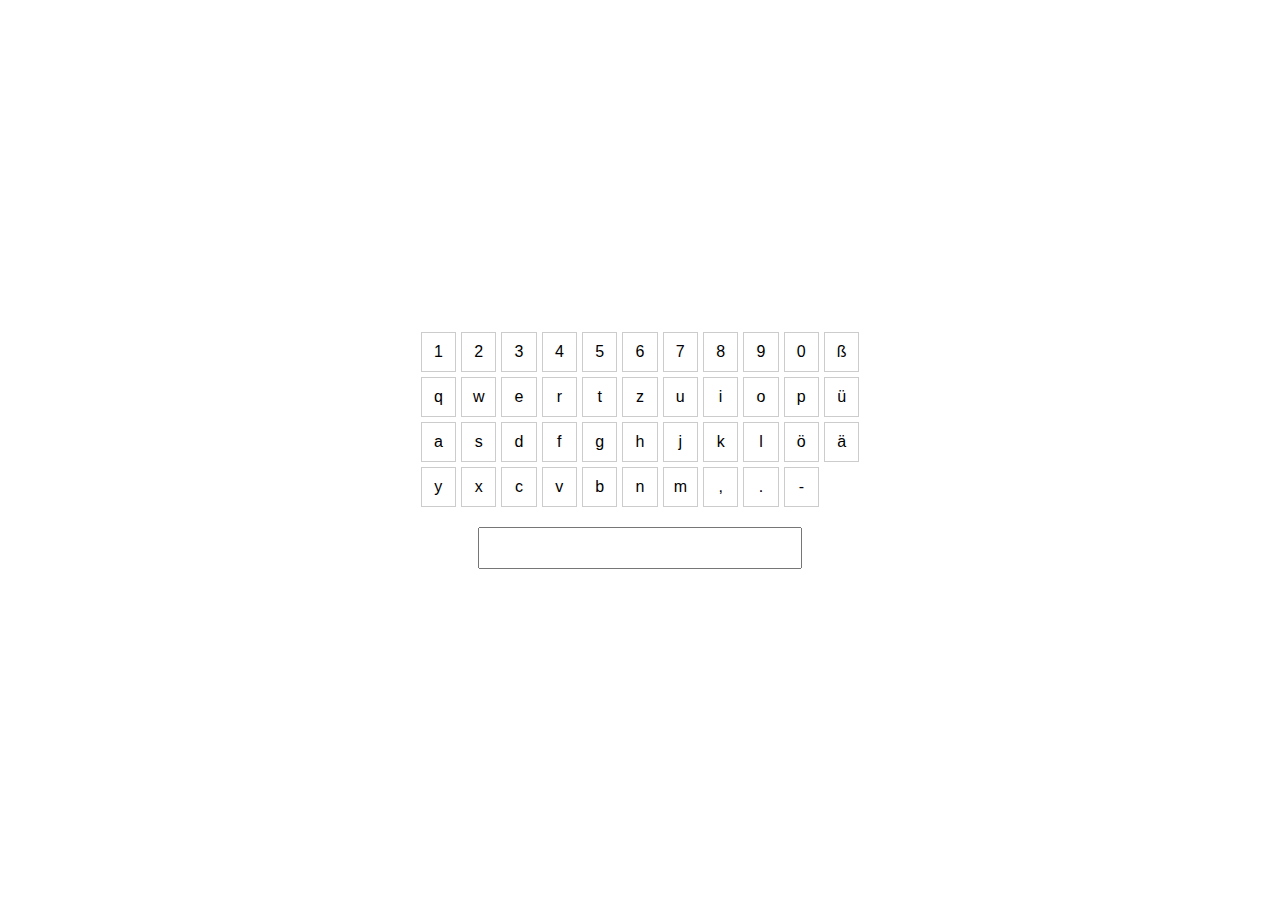
==== index.html @ 9b4085ab "Merge branch 'master'" ====
<!DOCTYPE html>
<html lang="en">
<head>
    <meta charset="UTF-8">
    <meta name="viewport" content="width=device-width, initial-scale=1.0">
    <title>Virtual Keyboard</title>
    <style>
        body {
            font-family: Arial, sans-serif;
            display: flex;
            flex-direction: column;
            align-items: center;
            justify-content: center;
            height: 100vh;
            margin: 0;
        }

        #keyboard {
            display: grid;
            grid-template-columns: repeat(11, 1fr);
            gap: 5px;
        }

        .key {
            padding: 10px;
            text-align: center;
            cursor: pointer;
            border: 1px solid #ccc;
        }

        #textbox {
            margin-top: 20px;
            padding: 10px;
            width: 300px;
            font-size: 16px;
        }
    </style>
</head>
<body>

<div id="keyboard"></div>
<input type="text" id="textbox" readonly>

<script>
    const keyboardLayout = [
        '1234567890ß',
        'qwertzuiopü',
        'asdfghjklöä',
        'yxcvbnm,.-'
    ];

    const keyboardContainer = document.getElementById('keyboard');
    const textbox = document.getElementById('textbox');

    keyboardLayout.forEach(row => {
        row.split('').forEach(key => {
            const keyElement = document.createElement('div');
            keyElement.classList.add('key');
            keyElement.textContent = key;
            keyElement.addEventListener('click', () => appendToTextbox(key));
            keyboardContainer.appendChild(keyElement);
        });
    });

    function appendToTextbox(character) {
        textbox.value += character;
    }
</script>

</body>
</html>
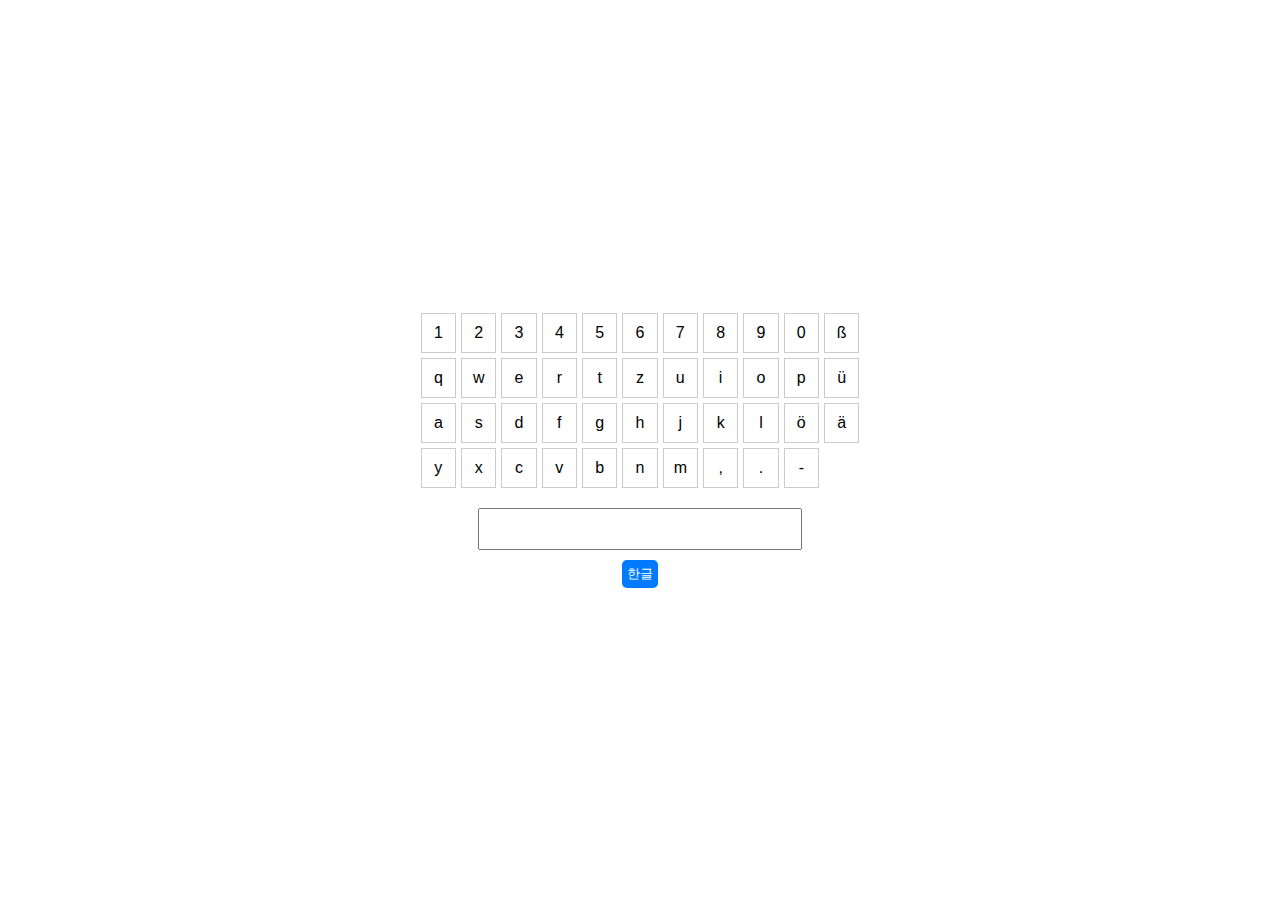
==== commit 4602fc9b: "Korean Keyboard layout and languageSwitch button added" ====
--- a/index.html
+++ b/index.html
@@ -34,37 +34,71 @@
             width: 300px;
             font-size: 16px;
         }
+
+        #languageSwitch {
+            margin-top: 10px;
+            cursor: pointer;
+            padding: 5px;
+            background-color: #007BFF;
+            color: white;
+            border: none;
+            border-radius: 5px;
+        }
     </style>
 </head>
 <body>
 
 <div id="keyboard"></div>
 <input type="text" id="textbox" readonly>
+<button id="languageSwitch">한글</button>
 
 <script>
-    const keyboardLayout = [
-        '1234567890ß',
-        'qwertzuiopü',
-        'asdfghjklöä',
-        'yxcvbnm,.-'
-    ];
+    let isKoreanLayout = false;
+
+    const keyboardLayouts = {
+        korean: [
+            'ㅂㅈㄷㄱㅅㅛㅕㅑㅐㅔ',
+            'ㅁㄴㅇㄹㅎㅗㅓㅏㅣ',
+            'ㅋㅌㅊㅍㅠㅜㅡ',
+            'ㄲㄸㅃㅆㅉ'
+        ],
+        german: [
+            '1234567890ß',
+            'qwertzuiopü',
+            'asdfghjklöä',
+            'yxcvbnm,.-'
+        ]
+    };
 
     const keyboardContainer = document.getElementById('keyboard');
     const textbox = document.getElementById('textbox');
+    const languageSwitchButton = document.getElementById('languageSwitch');
 
-    keyboardLayout.forEach(row => {
-        row.split('').forEach(key => {
-            const keyElement = document.createElement('div');
-            keyElement.classList.add('key');
-            keyElement.textContent = key;
-            keyElement.addEventListener('click', () => appendToTextbox(key));
-            keyboardContainer.appendChild(keyElement);
+    function createKeyboard(layout) {
+        keyboardContainer.innerHTML = '';
+        layout.forEach(row => {
+            row.split('').forEach(key => {
+                const keyElement = document.createElement('div');
+                keyElement.classList.add('key');
+                keyElement.textContent = key;
+                keyElement.addEventListener('click', () => appendToTextbox(key));
+                keyboardContainer.appendChild(keyElement);
+            });
         });
-    });
+    }
 
     function appendToTextbox(character) {
         textbox.value += character;
     }
+
+    languageSwitchButton.addEventListener('click', () => {
+        isKoreanLayout = !isKoreanLayout;
+        languageSwitchButton.textContent = isKoreanLayout ? 'German' : '한글';
+        createKeyboard(isKoreanLayout ? keyboardLayouts.korean : keyboardLayouts.german);
+    });
+
+    // Initial keyboard layout
+    createKeyboard(keyboardLayouts.german);
 </script>
 
 </body>
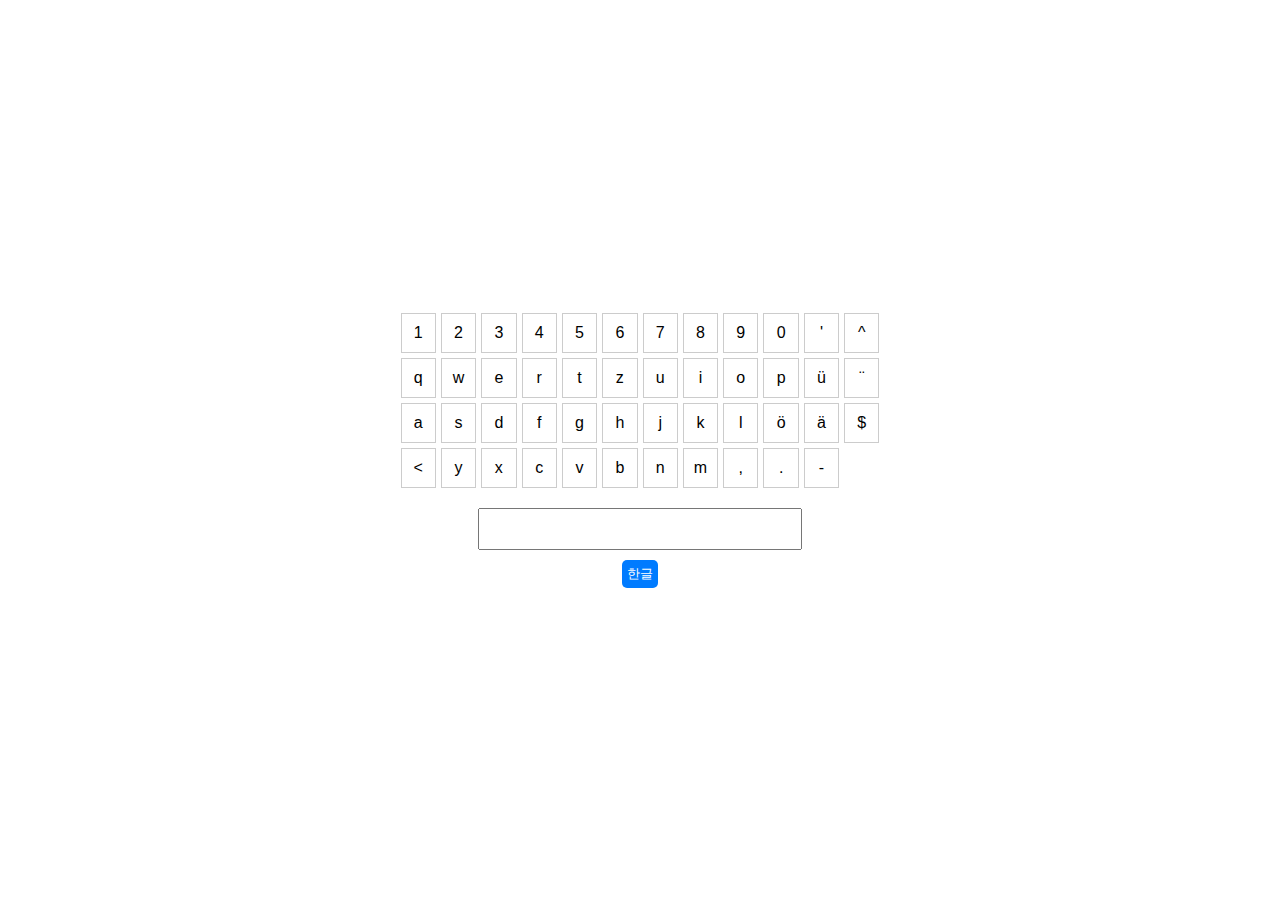
==== commit e36672e3: "basic german, korean keyboard layout" ====
--- a/index.html
+++ b/index.html
@@ -17,7 +17,7 @@
 
         #keyboard {
             display: grid;
-            grid-template-columns: repeat(11, 1fr);
+            grid-template-columns: repeat(12, 1fr);
             gap: 5px;
         }
 
@@ -57,16 +57,16 @@
 
     const keyboardLayouts = {
         korean: [
-            'ㅂㅈㄷㄱㅅㅛㅕㅑㅐㅔ',
-            'ㅁㄴㅇㄹㅎㅗㅓㅏㅣ',
-            'ㅋㅌㅊㅍㅠㅜㅡ',
-            'ㄲㄸㅃㅆㅉ'
+            '1234567890-=',
+            'ㅂㅈㄷㄱㅅㅛㅕㅑㅐㅔ[]',
+            'ㅁㄴㅇㄹㅎㅗㅓㅏㅣ;\'\\',
+            'ㅋㅌㅊㅍㅠㅜㅡ,./'
         ],
         german: [
-            '1234567890ß',
-            'qwertzuiopü',
-            'asdfghjklöä',
-            'yxcvbnm,.-'
+            '1234567890\'^',
+            'qwertzuiopü¨',
+            'asdfghjklöä$',
+            '<yxcvbnm,.-'
         ]
     };
 
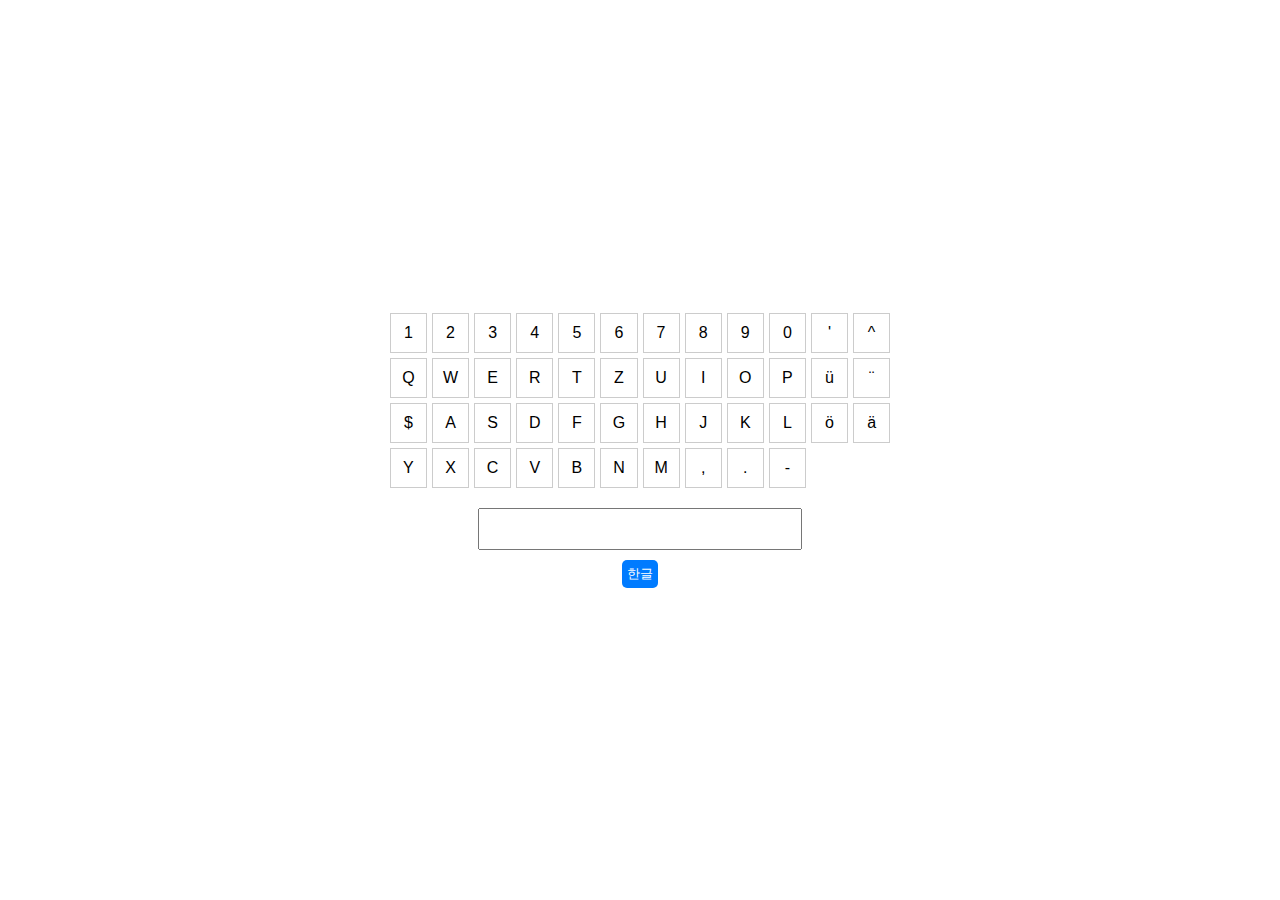
==== commit d1933da9: "Simulate Backpace" ====
--- a/index.html
+++ b/index.html
@@ -3,7 +3,7 @@
 <head>
     <meta charset="UTF-8">
     <meta name="viewport" content="width=device-width, initial-scale=1.0">
-    <title>Virtual Keyboard</title>
+    <title>index.html Virtual Keyboard</title>
     <style>
         body {
             font-family: Arial, sans-serif;
@@ -53,53 +53,75 @@
 <button id="languageSwitch">한글</button>
 
 <script>
-    let isKoreanLayout = false;
+// Variable to track the current keyboard layout (Korean or German)
+let isKoreanLayout = false;
 
-    const keyboardLayouts = {
-        korean: [
-            '1234567890-=',
-            'ㅂㅈㄷㄱㅅㅛㅕㅑㅐㅔ[]',
-            'ㅁㄴㅇㄹㅎㅗㅓㅏㅣ;\'\\',
-            'ㅋㅌㅊㅍㅠㅜㅡ,./'
-        ],
-        german: [
-            '1234567890\'^',
-            'qwertzuiopü¨',
-            'asdfghjklöä$',
-            '<yxcvbnm,.-'
-        ]
-    };
+// Object containing keyboard layouts for Korean and German
+const keyboardLayouts = {
+    german: [
+        '1234567890\'^',
+        'QWERTZUIOPü¨$',
+        'ASDFGHJKLöä',
+        'YXCVBNM,.-'
+    ],
+    korean: [
+        '1234567890-=',
+        'ㅂㅈㄷㄱㅅㅛㅕㅑㅐㅔ[]\\',
+        'ㅁㄴㅇㄹㅎㅗㅓㅏㅣ;\'',
+        'ㅋㅌㅊㅍㅠㅜㅡ,./'
+    ],
+    german2: [
+        {label: 1, id: 1, class:''}, {label: 1, id: 1, class:''},{label: 1, id: 1, class:''},{label: 'capslock', id: 1, class:'double-width'},{label: 1, id: 1, class:''},{label: 1, id: 1, class:''}, {},
+        'ㅂㅈㄷㄱㅅㅛㅕㅑㅐㅔ[]\\',
+        'ㅁㄴㅇㄹㅎㅗㅓㅏㅣ;\'',
+        'ㅋㅌㅊㅍㅠㅜㅡ,./'
+    ],
+};
 
-    const keyboardContainer = document.getElementById('keyboard');
-    const textbox = document.getElementById('textbox');
-    const languageSwitchButton = document.getElementById('languageSwitch');
+// DOM elements
+const keyboardContainer = document.getElementById('keyboard');
+const textbox = document.getElementById('textbox');
+const languageSwitchButton = document.getElementById('languageSwitch');
 
-    function createKeyboard(layout) {
-        keyboardContainer.innerHTML = '';
-        layout.forEach(row => {
-            row.split('').forEach(key => {
-                const keyElement = document.createElement('div');
-                keyElement.classList.add('key');
-                keyElement.textContent = key;
-                keyElement.addEventListener('click', () => appendToTextbox(key));
-                keyboardContainer.appendChild(keyElement);
-            });
+// Function to create the virtual keyboard based on the layout
+function createKeyboard(layout) {
+    keyboardContainer.innerHTML = '';
+
+    layout.forEach(row => {
+        row.split('').forEach(key => {
+            
+            // Create a div element for each key in the layout
+            const keyElement = document.createElement('div');
+            keyElement.classList.add('key');
+            keyElement.textContent = key;
+            // Add click event listener to append key to the textbox
+            keyElement.addEventListener('click', () => appendToTextbox(key));
+            // Append the key element to the keyboard container
+            keyboardContainer.appendChild(keyElement);
+            console.log("What is key: ",key);
         });
-    }
+        console.log("What ist row: ",row );
+    });
+}
 
-    function appendToTextbox(character) {
-        textbox.value += character;
-    }
+// Function to append a character to the textbox
+function appendToTextbox(character) {
+    textbox.value += character;
+}
 
-    languageSwitchButton.addEventListener('click', () => {
-        isKoreanLayout = !isKoreanLayout;
-        languageSwitchButton.textContent = isKoreanLayout ? 'German' : '한글';
-        createKeyboard(isKoreanLayout ? keyboardLayouts.korean : keyboardLayouts.german);
-    });
+// Event listener for language switch button
+languageSwitchButton.addEventListener('click', () => {
+    // Toggle between Korean and German layouts
+    isKoreanLayout = !isKoreanLayout;
+    // Update button text based on the current layout
+    languageSwitchButton.textContent = isKoreanLayout ? 'German' : '한글';
+    // Create the keyboard based on the selected layout
+    createKeyboard(isKoreanLayout ? keyboardLayouts.korean : keyboardLayouts.german);
+});
 
-    // Initial keyboard layout
-    createKeyboard(keyboardLayouts.german);
+// Initial keyboard layout (German)
+createKeyboard(keyboardLayouts.german);
 </script>
 
 </body>
-</html>
+</html>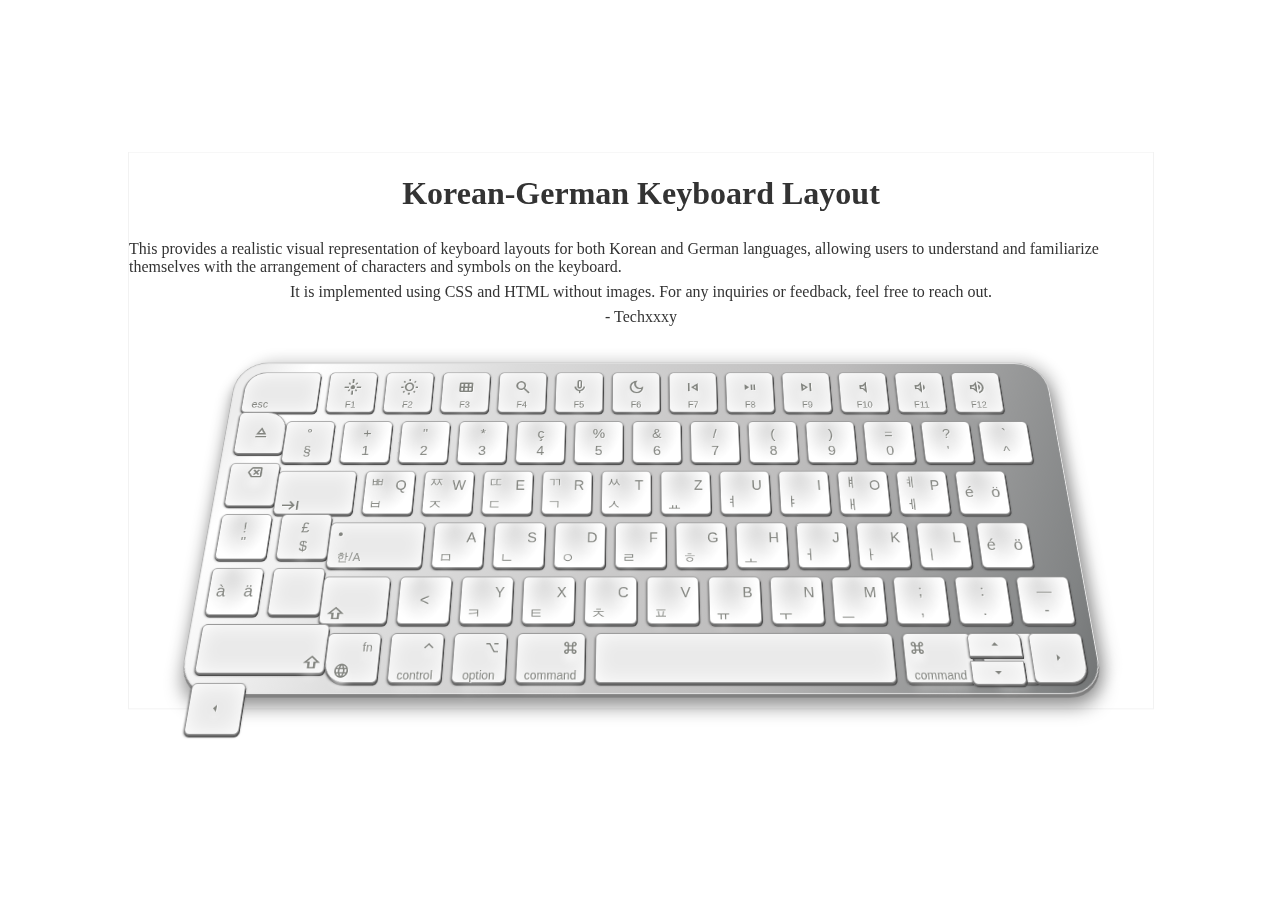
==== commit 249f0079: "bootstrap design applied, text matching, random word supported" ====
--- a/index.html
+++ b/index.html
@@ -1,127 +1,119 @@
 <!DOCTYPE html>
-<html lang="en">
+<html lang="ko">
 <head>
     <meta charset="UTF-8">
     <meta name="viewport" content="width=device-width, initial-scale=1.0">
-    <title>index.html Virtual Keyboard</title>
-    <style>
-        body {
-            font-family: Arial, sans-serif;
-            display: flex;
-            flex-direction: column;
-            align-items: center;
-            justify-content: center;
-            height: 100vh;
-            margin: 0;
-        }
-
-        #keyboard {
-            display: grid;
-            grid-template-columns: repeat(12, 1fr);
-            gap: 5px;
-        }
-
-        .key {
-            padding: 10px;
-            text-align: center;
-            cursor: pointer;
-            border: 1px solid #ccc;
-        }
-
-        #textbox {
-            margin-top: 20px;
-            padding: 10px;
-            width: 300px;
-            font-size: 16px;
-        }
-
-        #languageSwitch {
-            margin-top: 10px;
-            cursor: pointer;
-            padding: 5px;
-            background-color: #007BFF;
-            color: white;
-            border: none;
-            border-radius: 5px;
-        }
-    </style>
+    <meta name="description" content="This provides a realistic visual representation of keyboard layouts for both Korean and German languages, allowing users to understand and familiarize themselves with the arrangement of characters and symbols on the keyboard. It is implemented using 100% CSS and HTML without images.">
+    <meta name="keywords" content="aple, mac, keyboard, pure, HTML, CSS, korean, german, hangul, layout">
+    <meta name="author" content="techxxxy">
+    <link rel="stylesheet" href="./css/icons.css">  <!-- Google Material Symbols https://fonts.google.com/icons -->
+    <link rel="stylesheet" href="./css/styles.css">
+    <link rel="stylesheet" href="./css/keyboard.css">
+    <title>Korean German Keyboard with CSS</title>
 </head>
 <body>
-
-<div id="keyboard"></div>
-<input type="text" id="textbox" readonly>
-<button id="languageSwitch">한글</button>
-
-<script>
-// Variable to track the current keyboard layout (Korean or German)
-let isKoreanLayout = false;
-
-// Object containing keyboard layouts for Korean and German
-const keyboardLayouts = {
-    german: [
-        '1234567890\'^',
-        'QWERTZUIOPü¨$',
-        'ASDFGHJKLöä',
-        'YXCVBNM,.-'
-    ],
-    korean: [
-        '1234567890-=',
-        'ㅂㅈㄷㄱㅅㅛㅕㅑㅐㅔ[]\\',
-        'ㅁㄴㅇㄹㅎㅗㅓㅏㅣ;\'',
-        'ㅋㅌㅊㅍㅠㅜㅡ,./'
-    ],
-    german2: [
-        {label: 1, id: 1, class:''}, {label: 1, id: 1, class:''},{label: 1, id: 1, class:''},{label: 'capslock', id: 1, class:'double-width'},{label: 1, id: 1, class:''},{label: 1, id: 1, class:''}, {},
-        'ㅂㅈㄷㄱㅅㅛㅕㅑㅐㅔ[]\\',
-        'ㅁㄴㅇㄹㅎㅗㅓㅏㅣ;\'',
-        'ㅋㅌㅊㅍㅠㅜㅡ,./'
-    ],
-};
-
-// DOM elements
-const keyboardContainer = document.getElementById('keyboard');
-const textbox = document.getElementById('textbox');
-const languageSwitchButton = document.getElementById('languageSwitch');
-
-// Function to create the virtual keyboard based on the layout
-function createKeyboard(layout) {
-    keyboardContainer.innerHTML = '';
-
-    layout.forEach(row => {
-        row.split('').forEach(key => {
-            
-            // Create a div element for each key in the layout
-            const keyElement = document.createElement('div');
-            keyElement.classList.add('key');
-            keyElement.textContent = key;
-            // Add click event listener to append key to the textbox
-            keyElement.addEventListener('click', () => appendToTextbox(key));
-            // Append the key element to the keyboard container
-            keyboardContainer.appendChild(keyElement);
-            console.log("What is key: ",key);
-        });
-        console.log("What ist row: ",row );
-    });
-}
-
-// Function to append a character to the textbox
-function appendToTextbox(character) {
-    textbox.value += character;
-}
-
-// Event listener for language switch button
-languageSwitchButton.addEventListener('click', () => {
-    // Toggle between Korean and German layouts
-    isKoreanLayout = !isKoreanLayout;
-    // Update button text based on the current layout
-    languageSwitchButton.textContent = isKoreanLayout ? 'German' : '한글';
-    // Create the keyboard based on the selected layout
-    createKeyboard(isKoreanLayout ? keyboardLayouts.korean : keyboardLayouts.german);
-});
-
-// Initial keyboard layout (German)
-createKeyboard(keyboardLayouts.german);
-</script>
-
+<div>
+    <div class="kayboard-container"> <!-- Removing this <div> element may cause the <li> items to overflow outside of the keyboard shape. -->
+        <h1>Korean-German Keyboard Layout</h1>
+        <p>This provides a realistic visual representation of keyboard layouts
+            for both Korean and German languages, allowing users to understand 
+            and familiarize themselves with the arrangement of characters and symbols on the keyboard.</p>
+       <p>It is implemented using CSS and HTML without images. 
+           For any inquiries or feedback, feel free to reach out.</p>
+       <p>- Techxxxy</p>
+        <div class="keyboard">
+            <ul class="funtion-keys">
+                <li class="esc"><div>esc</div></li>
+                <li><div><div class="symbol"><span class="material-symbols-outlined"> flare </span></div><div class="fn">F1 </div></div></li>
+                <li><div><div class="symbol"><span class="material-symbols-outlined"> wb_sunny </span></div><div class="fn">F2 </div></div></li>
+                <li><div><div class="symbol"><span class="material-symbols-outlined"> view_module </span>   </div><div class="fn">F3 </div></div></li>
+                <li><div><div class="symbol"><span class="material-symbols-outlined">search</span>  </div><div class="fn">F4 </div></div></li>
+                <li><div><div class="symbol"><span class="material-symbols-outlined">mic</span>  </div><div class="fn">F5 </div></div></li>
+                <li><div><div class="symbol"><span class="material-symbols-outlined"> dark_mode </span></div><div class="fn">F6 </div></div></li>
+                <li><div><div class="symbol"><span class="material-symbols-outlined"> skip_previous </span></div><div class="fn">F7 </div></div></li>
+                <li><div><div class="symbol"><span class="material-symbols-outlined"> play_pause </span> </div><div class="fn">F8 </div></div></li>
+                <li><div><div class="symbol"><span class="material-symbols-outlined"> skip_next </span> </div><div class="fn">F9 </div></div></li>
+                <li><div><div class="symbol"><span class="material-symbols-outlined"> volume_mute </span>  </div><div class="fn">F10</div></div></li>
+                <li><div><div class="symbol"> <span class="material-symbols-outlined"> volume_down </span> </div><div class="fn">F11</div></div></li>
+                <li><div><div class="symbol"><span class="material-symbols-outlined"> volume_up </span>  </div><div class="fn">F12</div></div></li>
+                <li class="fnLast last-key"><div class="eject"><span class="material-symbols-outlined">eject</span></div></li>
+            </ul>
+            <ul class="number-keys printable">
+                <li class="first"><div> <div class="upper-part">°</div> <div class="lower-part">§ </div> </div> </li></li>
+                <li> <div> <div class="upper-part">+         </div> <div class="lower-part">1      </div> </div> </li>
+                <li> <div> <div class="upper-part">&quot;    </div> <div class="lower-part">2      </div> </div> </li>
+                <li> <div> <div class="upper-part">&ast;     </div> <div class="lower-part">3      </div> </div> </li>
+                <li> <div> <div class="upper-part">ç         </div> <div class="lower-part">4      </div> </div> </li>
+                <li> <div> <div class="upper-part">&percnt;  </div> <div class="lower-part">5      </div> </div> </li>
+                <li> <div> <div class="upper-part">&amp;     </div> <div class="lower-part">6      </div> </div> </li>
+                <li> <div> <div class="upper-part">&sol;     </div> <div class="lower-part">7      </div> </div> </li>
+                <li> <div> <div class="upper-part">&lpar;    </div> <div class="lower-part">8      </div> </div> </li>
+                <li> <div> <div class="upper-part">&rpar;    </div> <div class="lower-part">9      </div> </div> </li>
+                <li> <div> <div class="upper-part">=         </div> <div class="lower-part">0      </div> </div> </li>
+                <li> <div> <div class="upper-part">&quest;   </div> <div class="lower-part">&apos; </div> </div> </li>
+                <li> <div> <div class="upper-part">&grave;   </div> <div class="lower-part">&Hat;  </div> </div> </li>
+                <li id="backButton" class="backspace last-key"><div><span class="material-symbols-outlined"> backspace </span></div></li>
+            </ul>
+            <ul class="alpabets-qwe printable">
+                <li class="tab"><div><span class="material-symbols-outlined"> keyboard_tab </span></div></li>
+                <li> <div class="qType"> <div class="ko2">ㅃ    </div> <div class="de1">Q       </div> <div class="ko2">ㅂ</div> </div> </li>
+                <li> <div class="qType"> <div class="ko2">ㅉ    </div> <div class="de1">W       </div> <div class="ko2">ㅈ</div> </div> </li>
+                <li> <div class="qType"> <div class="ko2">ㄸ    </div> <div class="de1">E       </div> <div class="ko2">ㄷ</div> </div> </li>
+                <li> <div class="qType"> <div class="ko2">ㄲ    </div> <div class="de1">R       </div> <div class="ko2">ㄱ</div> </div> </li>
+                <li> <div class="qType"> <div class="ko2">ㅆ    </div> <div class="de1">T       </div> <div class="ko2">ㅅ</div> </div> </li>
+                <li> <div class="aType"> <div class="de1">Z    </div> <div class="ko1">ㅛ       </div> </div> </li>
+                <li> <div class="aType"> <div class="de1">U    </div> <div class="ko1 vowel">ㅕ </div> </div> </li>
+                <li> <div class="aType"> <div class="de1">I    </div> <div class="ko1 vowel">ㅑ </div> </div> </li>
+                <li> <div class="qType"> <div class="ko2">ㅒ    </div> <div class="de1">O       </div> <div class="ko2">ㅐ</div> </div> </li>
+                <li> <div class="qType"> <div class="ko2">ㅖ    </div> <div class="de1">P       </div> <div class="ko2">ㅔ</div> </div> </li>
+                <li>é &nbsp&nbsp ö</li>
+                <li> <div> <div class="upper-part">&excl;</div> <div class="upper-part">&quot;</div> </div> </li>
+                <li class="last-key"><div> <div class="upper-part">£</div> <div class="lower-part">$</div> </div></li>
+            </ul>
+            <ul class="alpabets-asd printable">
+                <li class="capsLock"><div> <div class="upper-part">&#x2022;</div> <div class="lower-part">한/A</div></div></li>
+                <li> <div class="aType"> <div class="de1">A</div> <div class="ko1">ㅁ</div> </div> </li>
+                <li> <div class="aType"> <div class="de1">S</div> <div class="ko1">ㄴ</div> </div> </li>
+                <li> <div class="aType"> <div class="de1">D</div> <div class="ko1">ㅇ</div> </div> </li>
+                <li> <div class="aType"> <div class="de1">F</div> <div class="ko1">ㄹ</div> </div> </li>
+                <li> <div class="aType"> <div class="de1">G</div> <div class="ko1">ㅎ</div> </div> </li>
+                <li> <div class="aType"> <div class="de1">H</div> <div class="ko1">ㅗ</div> </div> </li>
+                <li> <div class="aType"> <div class="de1">J</div> <div class="ko1 vowel">ㅓ</div> </div> </li>
+                <li> <div class="aType"> <div class="de1">K</div> <div class="ko1 vowel">ㅏ</div> </div> </li>
+                <li> <div class="aType"> <div class="de1">L</div> <div class="ko1 vowel">ㅣ</div> </div> </li>
+                <li>é &nbsp;&nbsp; ö</li>
+                <li>à &nbsp;&nbsp; ä</li>
+                <li class="enter last-key"><div><span class="material-symbols-outlined"> keyboard_return </span></div></li>
+            </ul>
+            <ul class="alpabets-yxc printable">
+                <li class="shift"><div><span class="material-symbols-outlined"> shift </span></div></li>
+                <li>&lt;</li>
+                <li> <div class="aType"> <div class="de1">Y</div> <div class="ko1">ㅋ</div> </div> </li>
+                <li> <div class="aType"> <div class="de1">X</div> <div class="ko1">ㅌ</div> </div> </li>
+                <li> <div class="aType"> <div class="de1">C</div> <div class="ko1">ㅊ</div> </div> </li>
+                <li> <div class="aType"> <div class="de1">V</div> <div class="ko1">ㅍ</div> </div> </li>
+                <li> <div class="aType"> <div class="de1">B</div> <div class="ko1">ㅠ</div> </div> </li>
+                <li> <div class="aType"> <div class="de1">N</div> <div class="ko1">ㅜ</div> </div> </li>
+                <li> <div class="aType"> <div class="de1">M</div> <div class="ko1">ㅡ</div> </div> </li>
+                <li> <div class="numberType"> <div class="upper-part">&#x3b;</div> <div class="lower-part">,</div> </div> </li>
+                <li> <div class="numberType"> <div class="upper-part">:</div> <div class="lower-part">.</div> </div> </li>
+                <li> <div class="numberType"> <div class="upper-part">&horbar;</div> <div class="lower-part">-</div> </div> </li>
+                <li class="right-shift last-key"><div><span class="material-symbols-outlined"> shift </span></div></li>
+            </ul>
+            <ul class="control-keys">
+                <li class="lang"><div class="language">fn</div><div><span class="material-symbols-outlined">language</span></div></li>
+                <li><div class="control"><span class="material-symbols-outlined"> keyboard_control_key </span></div><div>control </div></li>
+                <li><div class="option"> <span class="material-symbols-outlined"> keyboard_option_key </span></div><div>option</div></li>
+                <li class="command"><div class="commandL"><span class="material-symbols-outlined"> keyboard_command_key </span></div><div>command</div></li>
+                <li class="space-bar">&nbsp</li>
+                <li class="command"><div class="commandR"><span class="material-symbols-outlined"> keyboard_command_key </span></div> <div>command</div></li>
+                <li><div class="right-option"><span class="material-symbols-outlined"> keyboard_option_key </span></div><div>opion</div></li>
+                <li><div class="arrow"><span class="material-symbols-outlined"> arrow_left </span></div></li>
+                <li class="upArrow"><span class="material-symbols-outlined"> arrow_drop_up </span></li>
+                <li class="downArrow"><span class="material-symbols-outlined">arrow_drop_down</span></li>               
+                <li class="right last-key"><div class="arrow"><span class="material-symbols-outlined">arrow_right </span></div></li>
+            </ul>
+        </div>
+    </div>
 </body>
-</html>+</html>
--- a/css/icons.css
+++ b/css/icons.css
@@ -0,0 +1,22 @@
+/* fallback */
+@font-face {
+    font-family: 'Material Symbols Outlined';
+    font-style: normal;
+    font-weight: 400;
+    src: url("../fonts/google-material-symbols.woff2") format("woff2") }
+  
+  .material-symbols-outlined {
+    font-family: 'Material Symbols Outlined';
+    font-weight: normal;
+    font-style: normal;
+    font-size: 24px;
+    line-height: 1;
+    letter-spacing: normal;
+    text-transform: none;
+    display: inline-block;
+    white-space: nowrap;
+    word-wrap: normal;
+    direction: ltr;
+    -webkit-font-feature-settings: 'liga';
+    -webkit-font-smoothing: antialiased;
+  }--- a/css/styles.css
+++ b/css/styles.css
@@ -0,0 +1,51 @@
+body {
+    display: flex;
+    flex-direction: column;
+    justify-content: center;
+    width: 100%;
+    /* or any desired width */
+    height: 100vh;
+    margin: 0;
+    color: #333;
+    margin: 0px;
+    padding: 0px;
+
+    overflow-x: auto;
+    /* Enable horizontal scrolling */
+
+}
+
+.body-container {
+    margin: 20px 20px 20px 20px;
+    border: #33333314 1px solid;
+}
+
+.typing-practice input {
+    width: 300px;
+}
+
+div.language-change-group {
+    margin: 20px 0px 10px 0px;
+}
+
+#textDisplay {
+    line-height: 30px;
+    height: 30px;
+    font-size: 20px;
+
+}
+
+p {
+    margin: 8px 0 0 0;
+    max-width: 1073;
+}
+
+
+#target-vocaburary {
+    font-size: 60px;
+    height:60px;
+    line-height: 60px;
+    text-align: center;
+    height: 60px;
+    color: chocolate;
+}--- a/css/keyboard.css
+++ b/css/keyboard.css
@@ -0,0 +1,162 @@
+
+div.kayboard-container {
+    transform: scale(0.8, 0.8); /* here you can resize the whole keyboard  */
+    margin: -40px 0 0 0px; /*when transformed, margine needs to be adjusted too */
+    min-width: 800px;
+    display: flex;
+    flex-direction: column;
+    justify-content: center;
+    align-items: center;
+    width: 100vw;
+    font-size: 20px;
+    border: #33333314 1px solid;
+
+}
+
+.keyboard {
+    font-family: Arial, Helvetica, sans-serif, "Arial Rounded";
+    transform: perspective(1080px) rotateX(20deg);
+    border: 1px solid rgb(231, 231, 231);
+    border-radius: 40px;
+    margin: 20px;
+    width: 1075px;
+    height: 436px;
+    background: #bec4c6;
+    /* not selectable text */
+    -moz-user-select: -moz-none; -khtml-user-select: none; -webkit-user-select: none; -ms-user-select: none; user-select: none; cursor: default;
+
+    background-image: -webkit-gradient( linear, left top, right bottom, color-stop(0.03, #ededed), color-stop(0.08, #ffffff), color-stop(0.30, #dbdbdb), color-stop(0.64, #bdbcbc), color-stop(0.95, #606060a5), color-stop(1,#464646a5) ); 
+    -webkit-box-shadow: inset 0px 0px 1px #d3d3d3, 0 1px 0 #807f7f, 0px -1px 0px #b6b6b6, -1px 0px 0px #b6b6b6, 10px -5px 20px #e0e0e0, 0 4px 0 #878787, 0 15px 20px #9d9d9d;
+    -moz-box-shadow: inset 0px 0px 1px #d3d3d3, 0 1px 0 #807f7f, 0px -1px 0px #b6b6b6, -1px 0px 0px #b6b6b6, 10px -5px 20px #e0e0e0, 0 4px 0 #878787, 0 15px 20px #9d9d9d;
+    box-shadow: inset 0px 0px 1px #d3d3d3, 0 1px 0 #807f7f, 0px -1px 0px #b6b6b6, -1px 0px 0px #b6b6b6, 10px -5px 20px #0000002d, 0 4px 0 #878787, 0 15px 20px #00000068;
+}
+
+.keyboard ul {
+    border: solid 1px transparent;
+    list-style-type: none;
+    margin: 12px 0px 0px 12px;
+    padding: 0;
+    height: 56px;
+    line-height: 56px;
+}
+
+ul.number-keys {
+    margin-top: 14px;
+}
+
+.keyboard li {
+    border: solid 1px rgb(153, 153, 153); 
+    border-radius: 6px;
+    background: #eaeaea;
+    float: left;
+    width: 61px;
+    height: 57px;
+    margin: 0 12px 0 0;
+    text-align: center;
+    color: #82847f;
+    font-size: 20px;
+    text-shadow: 0 12px 12px rgb(255, 255, 255), 1px 1px 1px rgb(252, 252, 252);
+
+    -webkit-box-shadow: inset 0 0 25px #ffffff,  0 2px 0 #6c6c6c, 1px 3px 0 #484848, 0 2px 0 #c9c9c9, 0 2px 3px #333;
+    -moz-box-shadow: inset 0 0 25px #ffffff,  0 2px 0 #6c6c6c, 1px 3px 0 #484848, 0 2px 0 #c9c9c9, 0 2px 3px #333;
+    box-shadow: inset 0 0 25px #ffffff,  0 2px 0 #6c6c6c, 1px 3px 0 #484848, 0 2px 0 #c9c9c9, 0 2px 3px #333;
+}
+
+/* li style: special keys including space bar, esc  */
+.keyboard .esc        { width: 97px; border-top-left-radius: 26px; }
+.keyboard .tab        { width: 97px; }
+.keyboard .fnLast     { border-top-right-radius: 26px; }
+.keyboard .last-key       { margin-right: 0; }
+.keyboard .backspace-key  { width: 97px; }
+.keyboard .capsLock   { width: 115px; }
+.keyboard .enter-key      { width: 114px; }
+.keyboard .shift      { width: 79px; }
+.keyboard .right-shift { width: 150px; }
+.keyboard .lang       { border-bottom-left-radius: 24px;}
+.keyboard .space-bar   { width: 351px; }
+.keyboard .right      { border-bottom-right-radius: 20px; }
+.keyboard .command    { width: 79px;}
+
+.keyboard li:active, .keydown, ul.printable li:not([class]):active {
+    background: radial-gradient(at 40% 1%, #c4c4c4 5%, rgb(216, 217, 214) 70%);
+    border: solid 1px #8e8e8e;
+    margin: 2px 12px 0 0;
+    color: #888;
+    -webkit-box-shadow: inset 0 -1px 0px #f4f4f4, 0 1px 3px #333, 0 -1px 1px #363636, 0 1px 1px #494949;
+    -moz-box-shadow: inset 0 -1px 0px #f4f4f4, 0 1px 3px #333, 0 -1px 1px #363636, 0 1px 1px #494949;
+    box-shadow: inset 0 -1px 0px #f4f4f4, 0 1px 3px #333, 0 -1px 1px #363636, 0 1px 1px #494949;
+}
+
+/* printable key has a groov */
+.keyboard ul.printable li:not([class]) {
+    background: radial-gradient(at 40% 1%, rgb(213, 213, 213) 5%, #ffffff 70%);
+}
+
+ul.printable li:active:not([class]) {
+    background: radial-gradient(at 40% 1%, rgb(214, 217, 214) 5%, #ebeced 70%);
+}
+
+li > div div{
+    border: solid 1px rgba(0, 0, 0, 0);
+    font-size: 18px;
+    margin: 0px;
+}
+
+.aType { display: grid; grid-template-columns: repeat(1, 1fr); }
+.qType { display: grid; grid-template-columns: repeat(2, 1fr); }
+/* Y, X... is located in top right on a key */ 
+.de1 { line-height: 20px; text-align: right; padding-right: 8px; padding-top: 4px; margin-top: 4px }
+ /* ㅋ, ㅌ,... is located in bottom left on a key */ 
+.ko1 {line-height: 12px; margin-top: 8px; vertical-align: middle; text-align: left; padding-left: 6px; }
+ /* ㅕ,ㅑ, ㅐ, needs to shift to the left */ 
+.vowel {padding-left: 4px; margin-top: 4px; }
+/* ㅃ, ㅂ, ㅉ, ㅈ is located in left on a key */
+.ko2 { margin-top: 4px; padding-left: 4px; width: 20px; line-height: 20px; vertical-align: bottom; }
+ /* Y, X... is located in top right on a key */
+.qType .de1 { width: 24px; }
+
+ /* Fn key Group: two symbols are located in vertically */
+li.esc>div { font-size: 14px; line-height: 12px; margin-top: 40px; margin-left: 12px; text-align: left; }
+ul.function-keys > li > div { display: grid; grid-template-columns: repeat(1, 1fr); }
+.symbol { height:24px; line-height:24px; text-align: center; margin-top: 8px; }
+.fn { font-size: 12px; line-height: 24px; text-align: center; }
+
+/* eject key on top*/
+div.eject {line-height: 12px; margin-top: 16px;  }
+
+/* Number key group: two symbols are located in vertically */
+ul.number-keys > li > div { display: grid; grid-template-columns: repeat(1, 1fr); }
+.upper-part {margin-top: 16px; line-height: 1px; text-align: center;}
+.lower-part {margin-top: 12px; line-height: 18px; text-align: center;}
+
+li.backspace-key>div { line-height: 12px; margin-top: 32px; margin-left: 58px; }
+li.tab > div { line-height: 12px; margin-top: 34px; margin-right: 60px; }
+
+li.capsLock > div { display: grid; grid-template-columns: repeat(1, 1fr); }
+li.capsLock div.upper-part{ margin-right:90px; margin-top: 12px; line-height: 4px; }
+li.capsLock div.lower-part {font-size: 14px; letter-spacing: 1px; margin-top:16px; margin-right: 63px; }
+
+
+li.enter div { margin: 20px 0 0 80px; }
+li.shift div { line-height: 2px; margin-right:44px; margin-top: 32px; }
+li.shift span { transform: scale(1.1, 0.8); }
+li.right-shift div{ line-height: 2px; margin-left:120px; margin-top: 32px; }
+li.right-shift span { transform: scale(1.1, 0.8); }
+
+ul.control-keys li div{ line-height: 30px; height: 30px; font-size: 14px; }
+ul.control-keys span{ transform: scale(0.8, 0.8);}
+
+.control, .option, .commandL,.language {text-align: right; margin-right:4px; margin-top: 4px;}
+.language {margin-right:8px; margin-top: 1px; text-align: right;}
+li.lang :not(.language) {margin-right:12px}
+.commandR, .right-option {text-align: left; margin-left:4px; margin-top: 4px;}
+ul.control-keys li div.arrow {line-height: 25px; height:25px; margin-top:16px;}
+
+ul.control-keys { position:relative;}
+li.upArrow { position:absolute; left:912px; line-height: 26px; height:26px;
+border-radius: 6px 6px 0 0;
+}
+li.downArrow { position:absolute; left:912px; top: 33px; 
+    border-radius: 0 0 6px 6px;
+    line-height: 26px; height:26px; }
+li.right { position:absolute; left:985px;}